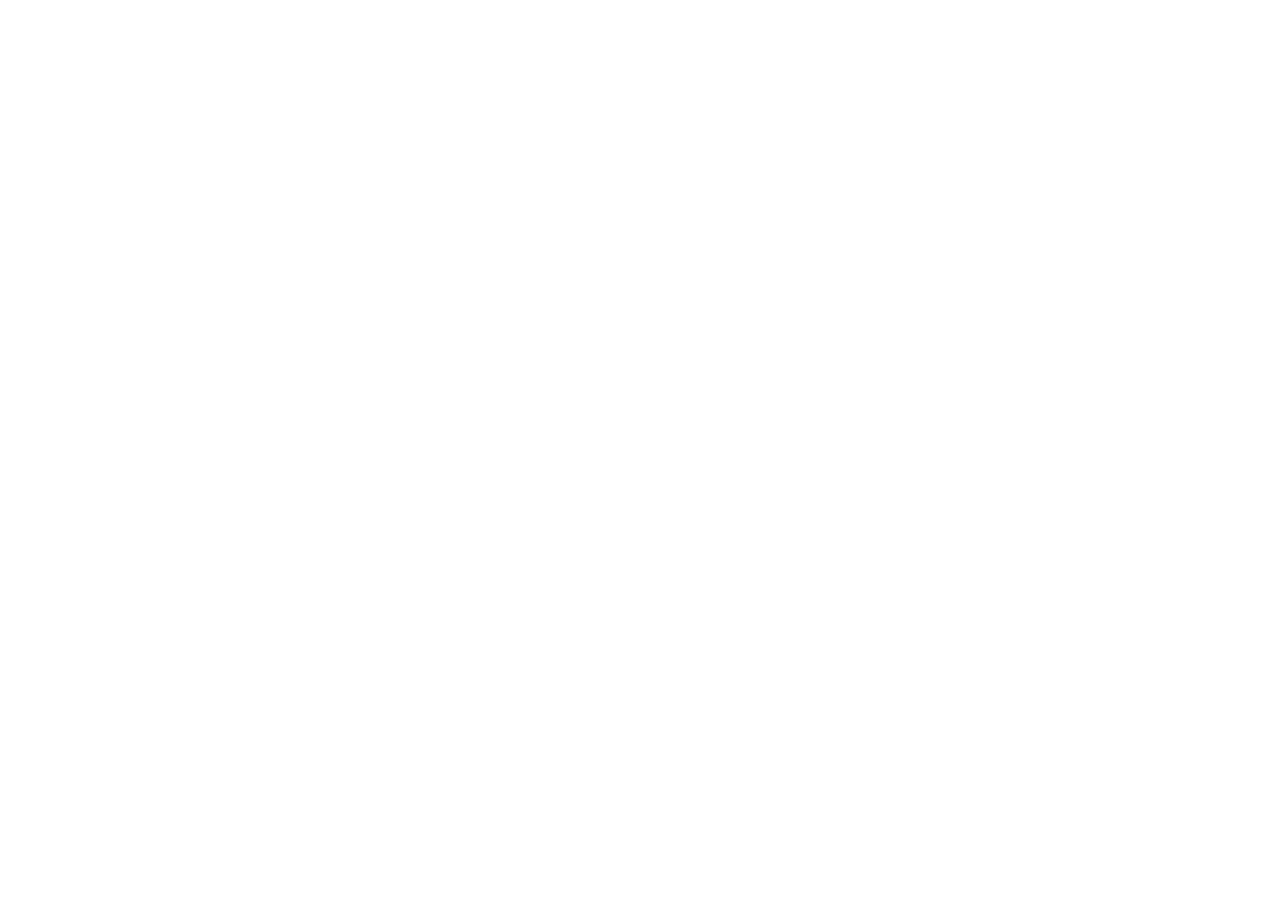
==== index.html @ e20194c4 "first commit" ====
<!DOCTYPE html>
<html lang="en">
<head>
    <meta charset="UTF-8">
    <meta name="viewport" content="width=device-width, initial-scale=1.0">
    <title>Online Store</title>
</head>
<body>
    
</body>
</html>
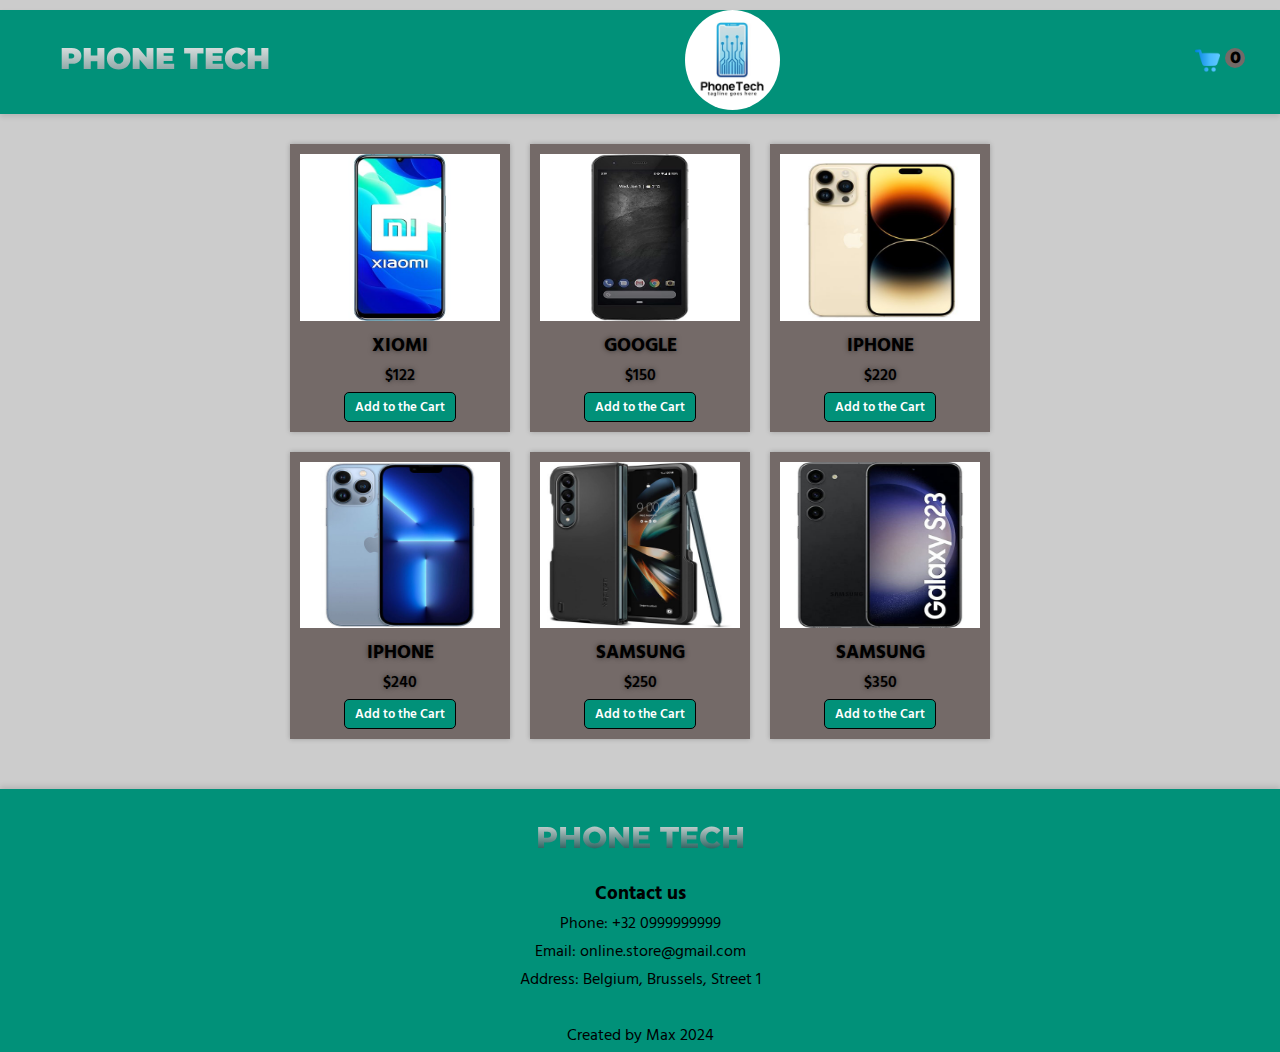
==== commit 9452333c: "js" ====
--- a/index.html
+++ b/index.html
@@ -3,9 +3,37 @@
 <head>
     <meta charset="UTF-8">
     <meta name="viewport" content="width=device-width, initial-scale=1.0">
+    <link rel="stylesheet" href="style.css">
+    <link rel="stylesheet" href="index.css">
     <title>Online Store</title>
 </head>
 <body>
-    
+    <header>
+        <nav>
+            <a id="title" href="./index.html">PHONE TECH</a><a href="./index.html"><img src="./img/logo.jpg" alt="logo" id="logo"></a>
+            <div>
+                <a href="./cart.html" id="cart"><img src="./img/cart.png" alt="shopping basket"><span id="cart-count">0</span></a>
+            </div>
+        </nav>
+    </header>
+    <main>
+        <section id="products-container"></section>
+    </main>
+    <footer>
+        <div>
+            <h2 id="footer-title">PHONE TECH</h2>
+            <h3>Contact us</h3>
+            <p>Phone: +32 0999999999</p>
+            <p>Email: online.store@gmail.com</p>
+            <p>Address: Belgium, Brussels, Street 1</p>
+            <br>
+            <p>Created by Max 2024</p>
+        </div>
+    </footer>
+    <script src="js/products.js"></script>
+    <script src="js/cartService.js"></script> <!-- Loaded once -->
+    <script src="js/index.js"></script> 
+
+
 </body>
 </html>--- a/style.css
+++ b/style.css
@@ -0,0 +1,106 @@
+
+@import url('https://fonts.googleapis.com/css2?family=Hind+Madurai:wght@300;400;500;600;700&family=Montserrat:ital,wght@0,100..900;1,100..900&display=swap');
+
+:root{
+    --color-accent: #746a68;
+    --color-accent-light: #019179;
+    --color-text: black;
+}
+body{
+    font-family: 'Montserrat', sans-serif;
+    background-color: #cccccc;
+    margin: 0;
+    padding: 10px 0;
+    display: flex;
+    flex-direction: column;
+    height: 100vh;
+}
+header{
+    background-color: var(--color-accent-light);
+}
+h3, p{
+    margin: 6px 0;
+}
+a{
+    text-decoration: none;
+    color: var(--color-text);
+}
+a:hover:not(#cart){
+    color: var(--color-accent)
+}
+#title{
+    font-size: 30px;
+    font-weight: 900;
+    margin-top: 30px;
+    background: linear-gradient(#eee, #00423f);
+    -webkit-background-clip: text;
+    -webkit-text-fill-color: transparent;
+}
+button{
+    background-color: var(--color-accent-light);
+    font-family: 'Hind Madurai', sans-serif;
+    font-weight: 600;
+    color: white;
+    padding: 5px 10px;
+    border: solid 1px var(--color-text);
+    border-radius: 5px;
+    cursor: pointer;
+}
+header{
+    box-shadow: 0 3px 5px rgba(0, 0, 0, 0.104);
+    margin: 0 0 30px 0;
+    padding: 0;
+}
+
+header nav{
+    display: flex;
+    justify-content: space-between;
+    margin: 0 60px;
+}
+header nav div{
+    display: flex;
+    align-items: center;
+    gap: 30px;
+    position: relative;
+}
+#cart-count{
+    background-color: var(--color-accent);
+    font-weight: 800;
+    border-radius: 100%;
+    display: inline-block;
+    width: 20px;
+    line-height: 20px;
+    aspect-ratio: 1;
+    text-align: center;
+    position: absolute;
+    margin-left: 5px;
+}
+#logo{
+    height: 100px;
+    border-radius: 100%;
+}
+header nav img{
+    height: 25px;
+}
+main{
+    margin: 0 6px;
+}
+footer{
+    text-align: center;
+    box-shadow: 0 -3px 5px rgba(0, 0, 0, 0.104) ;
+    margin-top: auto;
+    background-color: var(--color-accent-light);
+    font-family: 'Hind Madurai', sans-serif;
+}
+#footer-title{
+    font-size: 30px;
+    font-weight: 800;
+    margin-top: 30px;
+    background: -webkit-linear-gradient(#eee, #00423f);
+    -webkit-background-clip: text;
+    -webkit-text-fill-color: transparent;
+    font-family: 'Montserrat', sans-serif;
+}
+.hidden {
+    display: none;
+}
--- a/index.css
+++ b/index.css
@@ -0,0 +1,27 @@
+#products-container{
+    display: flex;
+    flex-wrap: wrap;
+    gap: 20px;
+    max-width: 700px;
+    margin: auto;
+    padding-bottom: 50px;
+}
+.card-product{
+    font-family: 'Hind Madurai', sans-serif;
+    font-weight: 600;
+    text-shadow: 0 0 5px rgba(0, 0, 0, 0.527);
+    max-width: 200px;
+    text-align: center;
+    background-color: var(--color-accent);
+    padding: 10px;
+    box-shadow: 0 0 5px rgba(0, 0, 0, 0.228);
+    transition: 200ms;
+}
+.card-product:hover{
+    translate: 0 -10px;
+    box-shadow: 0 10px 5px rgba(0, 0, 0, 0.228);
+}
+.card-product img{
+    width: 100%;
+    aspect-ratio: 1.2;
+}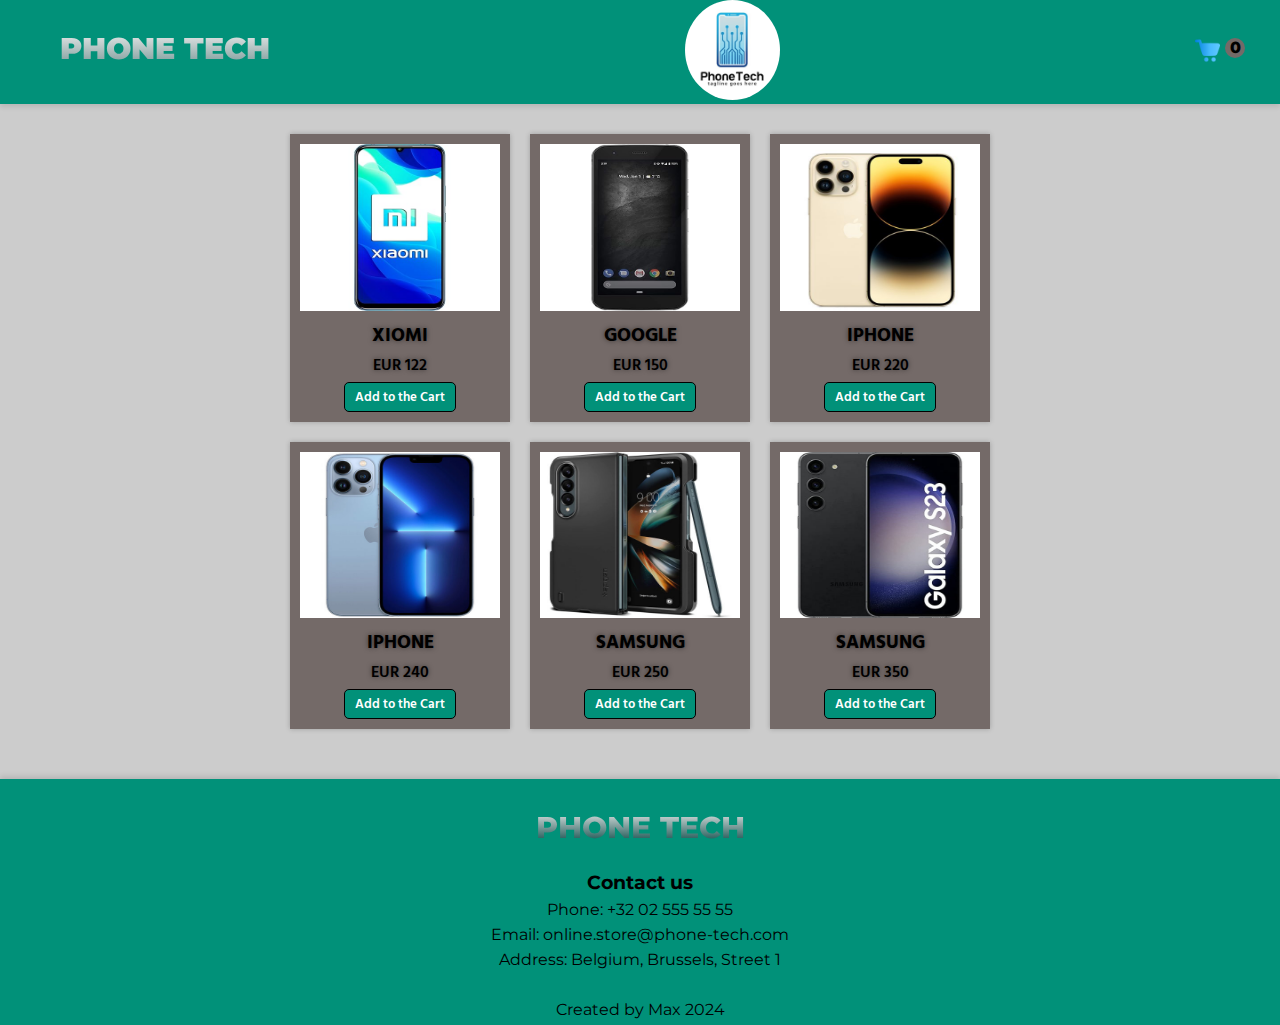
==== commit a6a91ed3: "css + comments" ====
--- a/index.html
+++ b/index.html
@@ -23,8 +23,8 @@
         <div>
             <h2 id="footer-title">PHONE TECH</h2>
             <h3>Contact us</h3>
-            <p>Phone: +32 0999999999</p>
-            <p>Email: online.store@gmail.com</p>
+            <p>Phone: +32 02 555 55 55</p>
+            <p>Email: online.store@phone-tech.com</p>
             <p>Address: Belgium, Brussels, Street 1</p>
             <br>
             <p>Created by Max 2024</p>
--- a/style.css
+++ b/style.css
@@ -10,7 +10,7 @@
     font-family: 'Montserrat', sans-serif;
     background-color: #cccccc;
     margin: 0;
-    padding: 10px 0;
+    padding: 0;
     display: flex;
     flex-direction: column;
     height: 100vh;
@@ -83,14 +83,14 @@
     height: 25px;
 }
 main{
-    margin: 0 6px;
+    margin: 0 60px;
 }
 footer{
     text-align: center;
     box-shadow: 0 -3px 5px rgba(0, 0, 0, 0.104) ;
     margin-top: auto;
     background-color: var(--color-accent-light);
-    font-family: 'Hind Madurai', sans-serif;
+    font-family: 'Montserrat', sans-serif;
 }
 #footer-title{
     font-size: 30px;
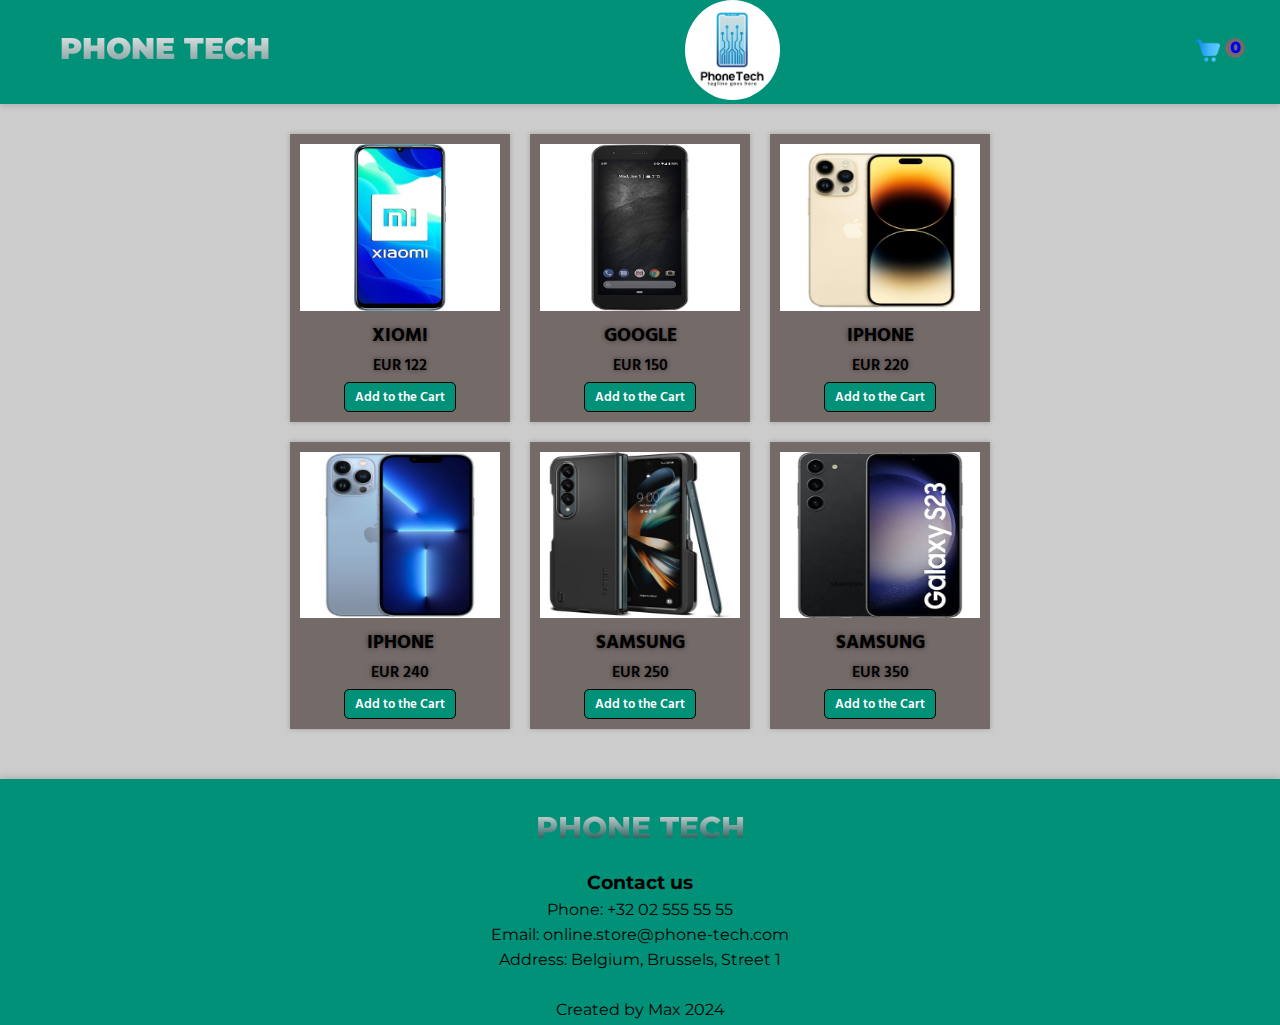
==== commit 4cae02ed: "seo" ====
--- a/index.html
+++ b/index.html
@@ -3,9 +3,23 @@
 <head>
     <meta charset="UTF-8">
     <meta name="viewport" content="width=device-width, initial-scale=1.0">
+    <!-- Meta Description -->
+    <meta name="description" content="PHONE TECH is your online store for the best phones and tech accessories. We offer high-quality products at competitive prices.">
+    <!-- Keywords -->
+    <meta name="keywords" content="phones, tech accessories, online store, smartphones, gadgets">
+    <!-- Author -->
+    <meta name="author" content="Max">
     <link rel="stylesheet" href="style.css">
     <link rel="stylesheet" href="index.css">
-    <title>Online Store</title>
+    <title>PHONE TECH |Online Store</title>
+    <link rel="canonical" href="https://www.phone-tech.com/index.html">
+    <!-- Open Graph for Social Media Sharing -->
+    <meta property="og:title" content="PHONE TECH | Online Technology Store">
+    <meta property="og:description" content="Discover the best phones and tech accessories at PHONE TECH. Shop now and enjoy exclusive deals.">
+    <meta property="og:image" content="https://www.phone-tech.com/img/logo.jpg">
+    <meta property="og:url" content="https://www.phone-tech.com/index.html">
+    <meta property="og:type" content="website">
+</head>
 </head>
 <body>
     <header>
--- a/style.css
+++ b/style.css
@@ -18,12 +18,18 @@
 header{
     background-color: var(--color-accent-light);
 }
+h1{
+    font-family: 'Hind Madurai', sans-serif;
+    font-weight: 800;
+    text-align: center;
+    font-size: 35px;
+    color: var(--color-accent);
+}
 h3, p{
     margin: 6px 0;
 }
 a{
     text-decoration: none;
-    color: var(--color-text);
 }
 a:hover:not(#cart){
     color: var(--color-accent)
